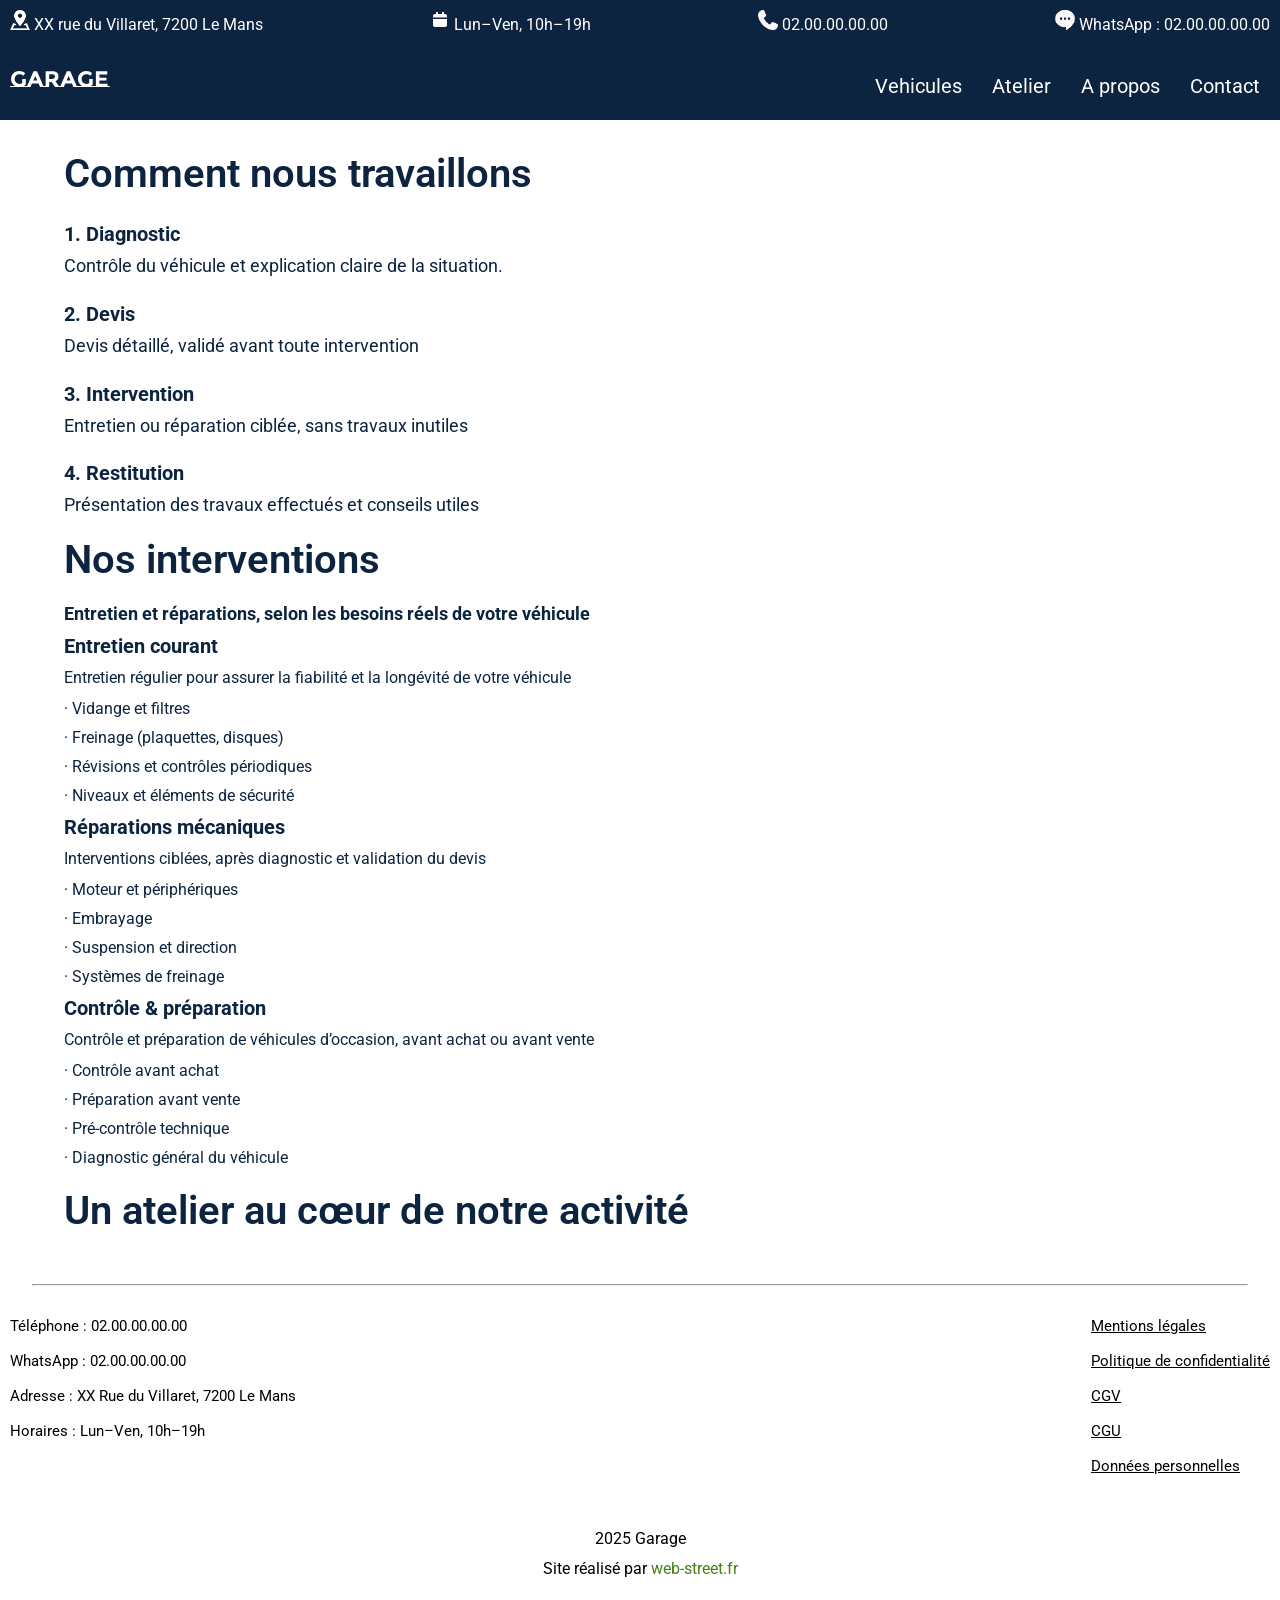
==== atelier.html @ 235ccef5 "Add files via upload" ====
<!DOCTYPE html>

<html lang="fr">

<head>

    <meta charset="UTF-8">
    <meta name="viewport" content="width=device-width, initial-scale=1.0">

    <link rel="preconnect" href="https://fonts.googleapis.com">
    <link rel="preconnect" href="https://fonts.gstatic.com" crossorigin>
    <link
        href="https://fonts.googleapis.com/css2?family=Inter:ital,opsz,wght@0,14..32,100..900;1,14..32,100..900&family=Roboto:ital,wght@0,100..900;1,100..900&display=swap"
        rel="stylesheet">

    <link rel="stylesheet" href="assets/styles/style.css">

    <title>Document</title>
</head>

<body>

    <div class="wrapper">
        <header class="header" id="main-header">
            <div class="header__contacts-line">
                <div>
                    <img src="assets/img/icons/Address.png" alt="adresse icon" class="header__icon" id="address">
                    <span class="header__text" id="address-text">XX rue du Villaret, 7200 Le Mans</span>
                </div>
                <div>
                    <img src="assets/img/icons/calendar-solid-full.svg" alt="calendrier icon" class="header__icon"
                        id="calendar">
                    <span class="header__text" id="calendar-text"> Lun–Ven, 10h–19h</span>
                </div>
                <div>
                    <img src="assets/img/icons/phone-white.png" alt="téléphone_icon" class="header__icon">
                    <span class="header__text">02.00.00.00.00</span>
                </div>
                <div>
                    <img src="assets/img/icons/Chat Bubble_white.png" alt="whatswpp tchat icon" class="header__icon">
                    <span class="header__text"><span id="whatsapp__text">WhatsApp : </span>02.00.00.00.00</span>
                </div>
            </div>
            <div class="header__menu-line">
                <div class="header__logo">
                    <img class="header__logo-icon" src="assets/img/icons/logo.svg" alt="logo">
                </div>
                <div class="header__burger">
                    <span class="header__burger-bar" id="header__burger-bar-1"></span>
                    <span class="header__burger-bar" id="header__burger-bar-2"></span>
                    <span class="header__burger-bar" id="header__burger-bar-3"></span>
                </div>
                <nav class="header__menu">
                    <list class="header__menu-list">
                        <li class="header__menu-item"><a href="" class="header__menu-link">Vehicules</a></li>
                        <li class="header__menu-item"><a href="" class="header__menu-link">Atelier</a></li>
                        <li class="header__menu-item"><a href="" class="header__menu-link">A propos</a></li>
                        <li class="header__menu-item"><a href="" class="header__menu-link">Contact</a></li>
                    </list>
                </nav>
            </div>
        </header>

        <section class="atelier">
            <h2>Comment nous travaillons</h2>
            <div class="atelier__stages">
                <div>
                    <h3 class="atelier__title">1. Diagnostic</h3>
                    <p>
                        Contrôle du véhicule et explication claire de la situation.
                    </p>
                </div>
                <div>
                    <h3 class="atelier__title">2. Devis</h3>
                    <p>
                        Devis détaillé, validé avant toute intervention
                    </p>
                </div>
                <div>
                    <h3 class="atelier__title">3. Intervention</h3>
                    <p>
                        Entretien ou réparation ciblée, sans travaux inutiles
                    </p>
                </div>
                <div>
                    <h3 class="atelier__title">4. Restitution</h3>
                    <p>
                        Présentation des travaux effectués et conseils utiles
                    </p>
                </div>
            </div>
            <div class="atelier__inreventions">
                <h2>Nos interventions</h2>
                <h4>Entretien et réparations, selon les besoins réels de votre véhicule</h4>

                <h3 class="atelier__title">Entretien courant</h3>
                <p>
                    Entretien régulier pour assurer la fiabilité et la longévité de votre véhicule
                </p>
                <ul>
                    <li>· Vidange et filtres</li>
                    <li>· Freinage (plaquettes, disques)</li>
                    <li>· Révisions et contrôles périodiques</li>
                    <li>· Niveaux et éléments de sécurité</li>
                </ul>

                <h3 class="atelier__title">Réparations mécaniques</h3>
                <p>Interventions ciblées, après diagnostic et validation du devis
                <p>
                <ul>
                    <li>· Moteur et périphériques</li>
                    <li>· Embrayage</li>
                    <li>· Suspension et direction</li>
                    <li>· Systèmes de freinage</li>
                </ul>

                <h3 class="atelier__title">Contrôle & préparation</h3>
                <p>Contrôle et préparation de véhicules d’occasion, avant achat ou avant vente</p>
                <ul>
                    <li>· Contrôle avant achat</li>
                    <li>· Préparation avant vente</li>
                    <li>· Pré-contrôle technique</li>
                    <li>· Diagnostic général du véhicule</li>
                </ul>
            </div>
            <div class="atelier__process">
                <h2>Un atelier au cœur de notre activité</h2>
            </div>
        </section>

        <footer class="footer">
            <hr>
            <div class="footer__upper">
                <ul>
                    <li>Téléphone : 02.00.00.00.00</li>
                    <li>WhatsApp : 02.00.00.00.00</li>
                    <li>Adresse : XX Rue du Villaret, 7200 Le Mans</li>
                    <li>Horaires : Lun–Ven, 10h–19h</li>
                </ul>
                <ul>
                    <li><a href="" class="footer__link">Mentions légales</a></li>
                    <li><a href="" class="footer__link">Politique de confidentialité</a></li>
                    <li><a href="" class="footer__link">CGV</a></li>
                    <li><a href="" class="footer__link">CGU</a></li>
                    <li><a href="" class="footer__link">Données personnelles</a></li>
                </ul>
            </div>
            <div class="footer__bottom">
                <p>2025 Garage</p>
                <p>Site réalisé par <a href="">web-street.fr</a></p>
                </ul>
            </div>
        </footer>
    </div>

    <script src="assets/scripts/script.js" defer></script>

</body>

</html>
---- assets/styles/style.css ----
@import "base/reset.css";
@import "base/variables.css";
@import "base/typography.css";
@import "base/base.css";

@import "layout/wrapper.css";
@import "layout/grid.css";

@import "components/atelier.css";
@import "components/header.css";
@import "components/footer.css";
@import "components/hero.css";
@import "components/cars.css";
@import "components/services.css";
@import "components/search.css";
@import "components/buttons.css";
@import "components/form-controls.css";

@import "utilities/visually-hidden.css";
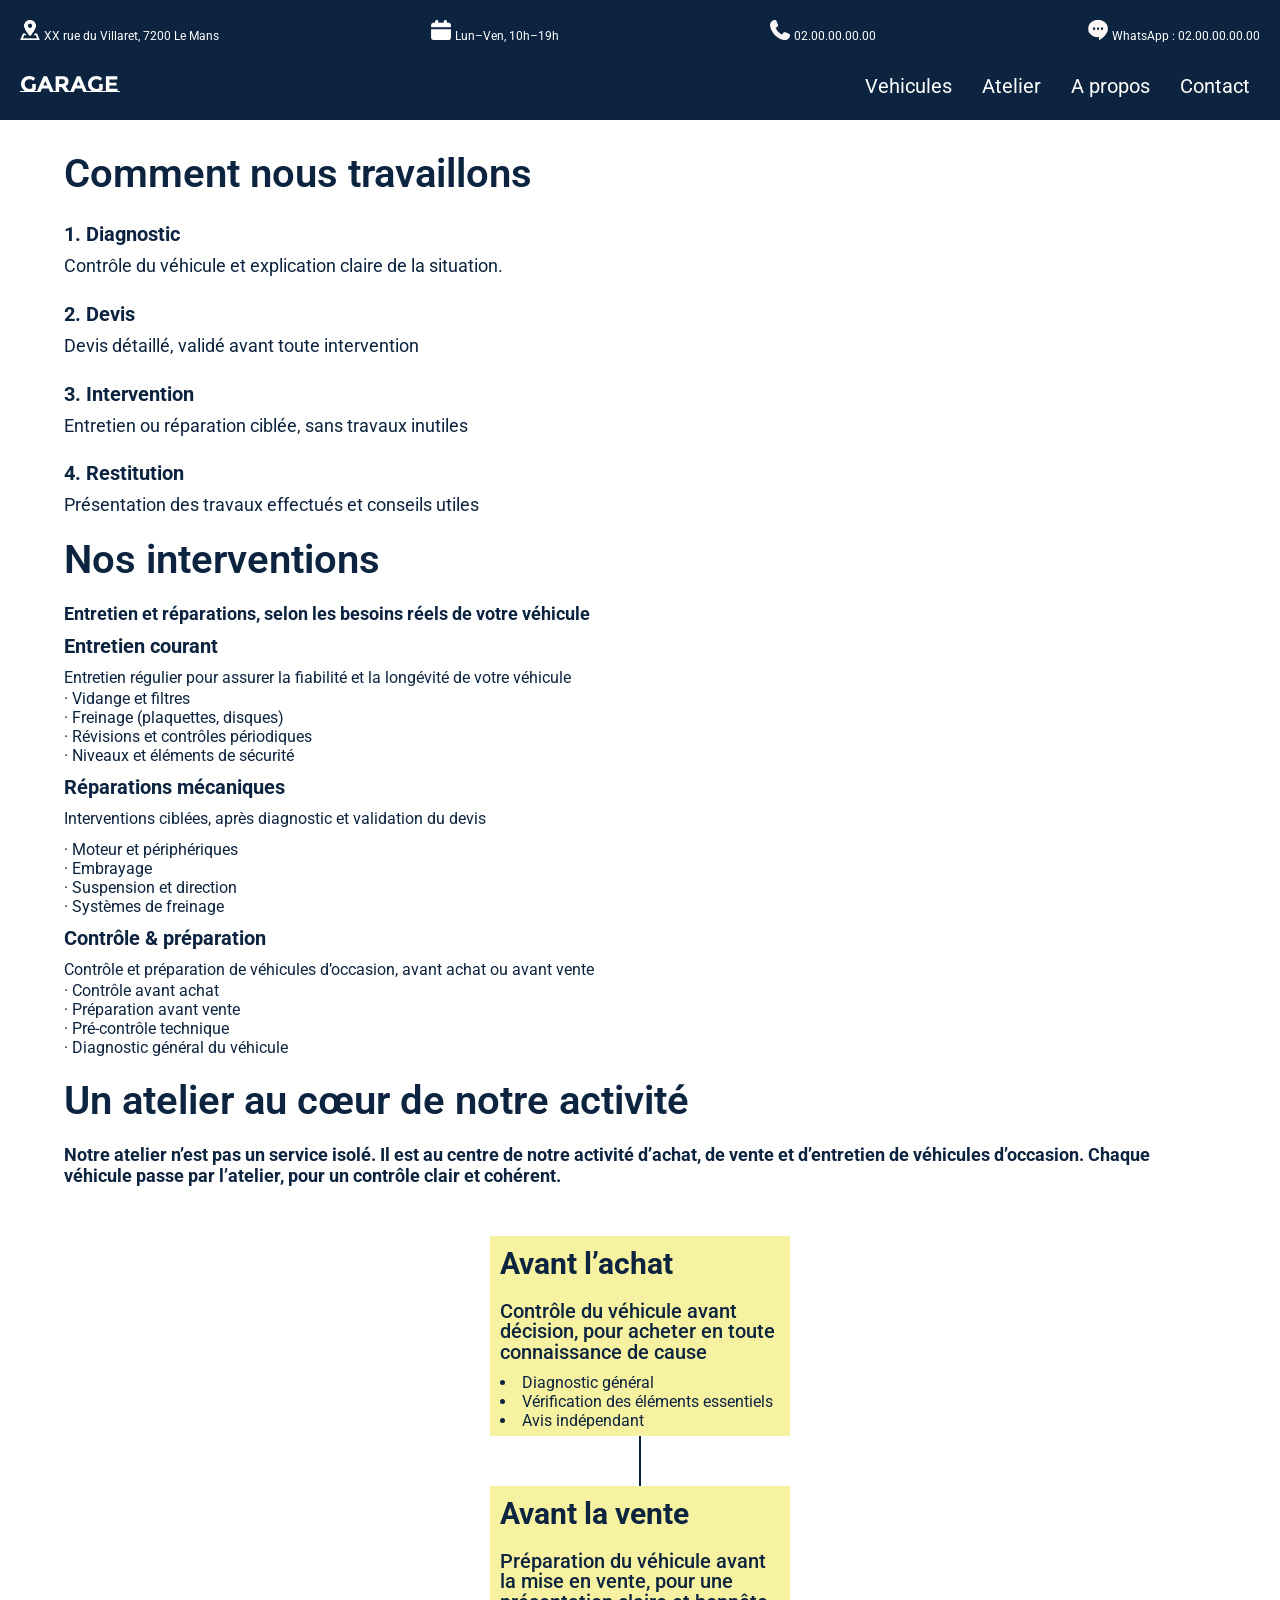
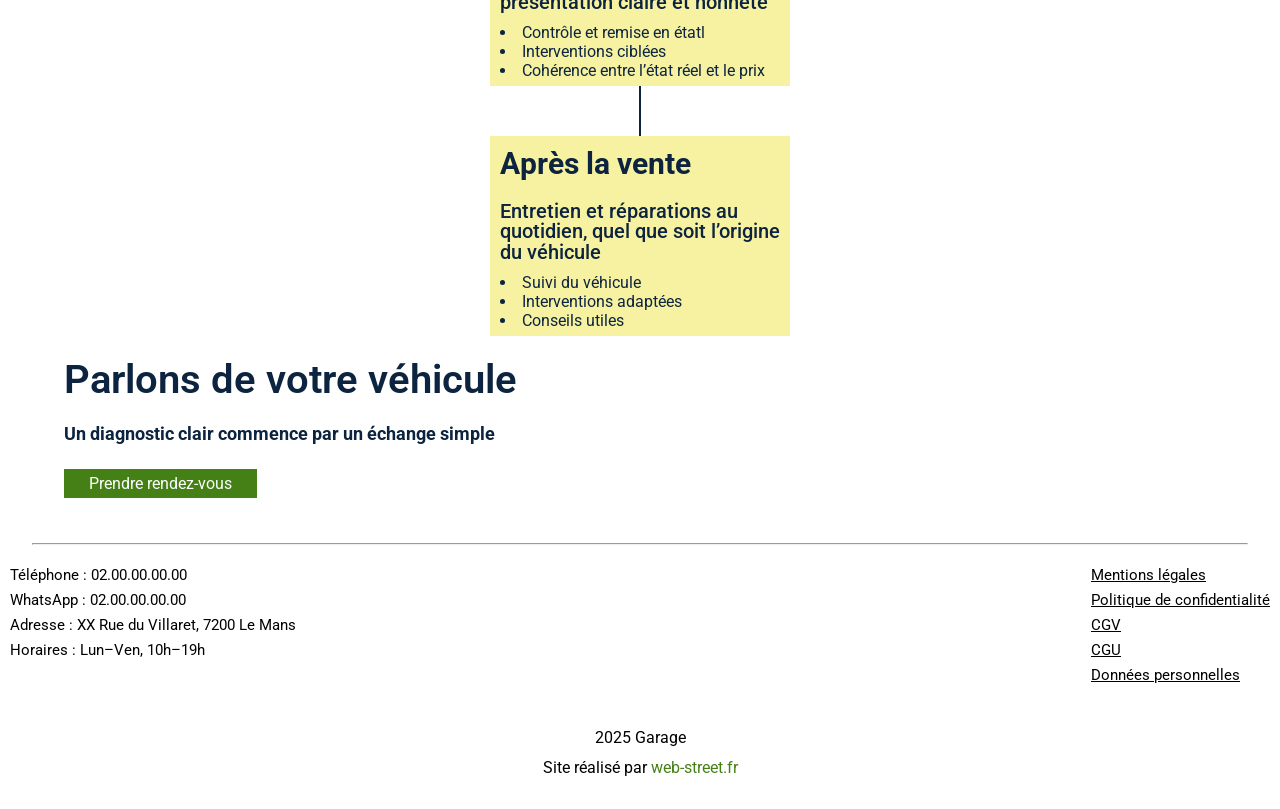
==== commit adae87df: "Add files via upload" ====
--- a/atelier.html
+++ b/atelier.html
@@ -23,22 +23,22 @@
     <div class="wrapper">
         <header class="header" id="main-header">
             <div class="header__contacts-line">
-                <div>
+                <div class="header__contact header__contact-address">
                     <img src="assets/img/icons/Address.png" alt="adresse icon" class="header__icon" id="address">
-                    <span class="header__text" id="address-text">XX rue du Villaret, 7200 Le Mans</span>
-                </div>
-                <div>
-                    <img src="assets/img/icons/calendar-solid-full.svg" alt="calendrier icon" class="header__icon"
+                    <span class="header__text">XX rue du Villaret, 7200 Le Mans</span>
+                </div>
+                <div class="header__contact header__contact-calendar">
+                    <img src="assets/img/icons/calendar-solid-full.png" alt="calendrier icon" class="header__icon"
                         id="calendar">
-                    <span class="header__text" id="calendar-text"> Lun–Ven, 10h–19h</span>
-                </div>
-                <div>
+                    <span class="header__text"> Lun–Ven, 10h–19h</span>
+                </div>
+                <div class="header__contact header__contact-phone">
                     <img src="assets/img/icons/phone-white.png" alt="téléphone_icon" class="header__icon">
                     <span class="header__text">02.00.00.00.00</span>
                 </div>
-                <div>
-                    <img src="assets/img/icons/Chat Bubble_white.png" alt="whatswpp tchat icon" class="header__icon">
-                    <span class="header__text"><span id="whatsapp__text">WhatsApp : </span>02.00.00.00.00</span>
+                <div class="header__contact header__contact-whatsapp">
+                    <img src="assets/img/icons/Chat Bubble_white.png" alt="whatsapp tchat icon" class="header__icon">
+                    <span class="header__text">WhatsApp : 02.00.00.00.00</span>
                 </div>
             </div>
             <div class="header__menu-line">
@@ -51,12 +51,12 @@
                     <span class="header__burger-bar" id="header__burger-bar-3"></span>
                 </div>
                 <nav class="header__menu">
-                    <list class="header__menu-list">
-                        <li class="header__menu-item"><a href="" class="header__menu-link">Vehicules</a></li>
-                        <li class="header__menu-item"><a href="" class="header__menu-link">Atelier</a></li>
-                        <li class="header__menu-item"><a href="" class="header__menu-link">A propos</a></li>
+                    <ul class="header__menu-list">
+                        <li class="header__menu-item"><a href="#cars" class="header__menu-link">Vehicules</a></li>
+                        <li class="header__menu-item"><a href="#services" class="header__menu-link">Atelier</a></li>
+                        <li class="header__menu-item"><a href="#about" class="header__menu-link">A propos</a></li>
                         <li class="header__menu-item"><a href="" class="header__menu-link">Contact</a></li>
-                    </list>
+                    </ul>
                 </nav>
             </div>
         </header>
@@ -125,6 +125,55 @@
             </div>
             <div class="atelier__process">
                 <h2>Un atelier au cœur de notre activité</h2>
+                <h4>
+                    Notre atelier n’est pas un service isolé. Il est au centre de notre activité d’achat, de vente et
+                    d’entretien de véhicules d’occasion. Chaque véhicule passe par l’atelier, pour un contrôle clair et
+                    cohérent.
+                </h4>
+            </div>
+            <div class="atelier__cards">
+                <div class="timeline">
+                    <article class="timeline__card">
+                        <h3>Avant l’achat</h3>
+                        <p>
+                            Contrôle du véhicule avant décision, pour acheter en toute connaissance de cause
+                        </p>
+                        <ol>
+                            <li>Diagnostic général</li>
+                            <li>Vérification des éléments essentiels</li>
+                            <li>Avis indépendant</li>
+                        </ol>
+                    </article>
+                    <article class="timeline__card">
+                        <h3>Avant la vente</h3>
+                        <p>
+                            Préparation du véhicule avant la mise en vente, pour une présentation claire et honnête
+                        </p>
+                        <ol>
+                            <li>Contrôle et remise en étatl</li>
+                            <li>Interventions ciblées</li>
+                            <li>Cohérence entre l’état réel et le prix</li>
+                        </ol>
+                    </article>
+                    <article class="timeline__card">
+                        <h3>Après la vente</h3>
+                        <p>
+                            Entretien et réparations au quotidien, quel que soit l’origine du véhicule
+                        </p>
+                        <ol>
+                            <li>Suivi du véhicule</li>
+                            <li>Interventions adaptées</li>
+                            <li>Conseils utiles</li>
+                        </ol>
+                    </article>
+                </div>
+            </div>
+
+            <div class="atelier__contact">
+                <h2>Parlons de votre véhicule</h2>
+
+                <h4>Un diagnostic clair commence par un échange simple</h4>
+                <a href="#">Prendre rendez-vous</a>
             </div>
         </section>
 
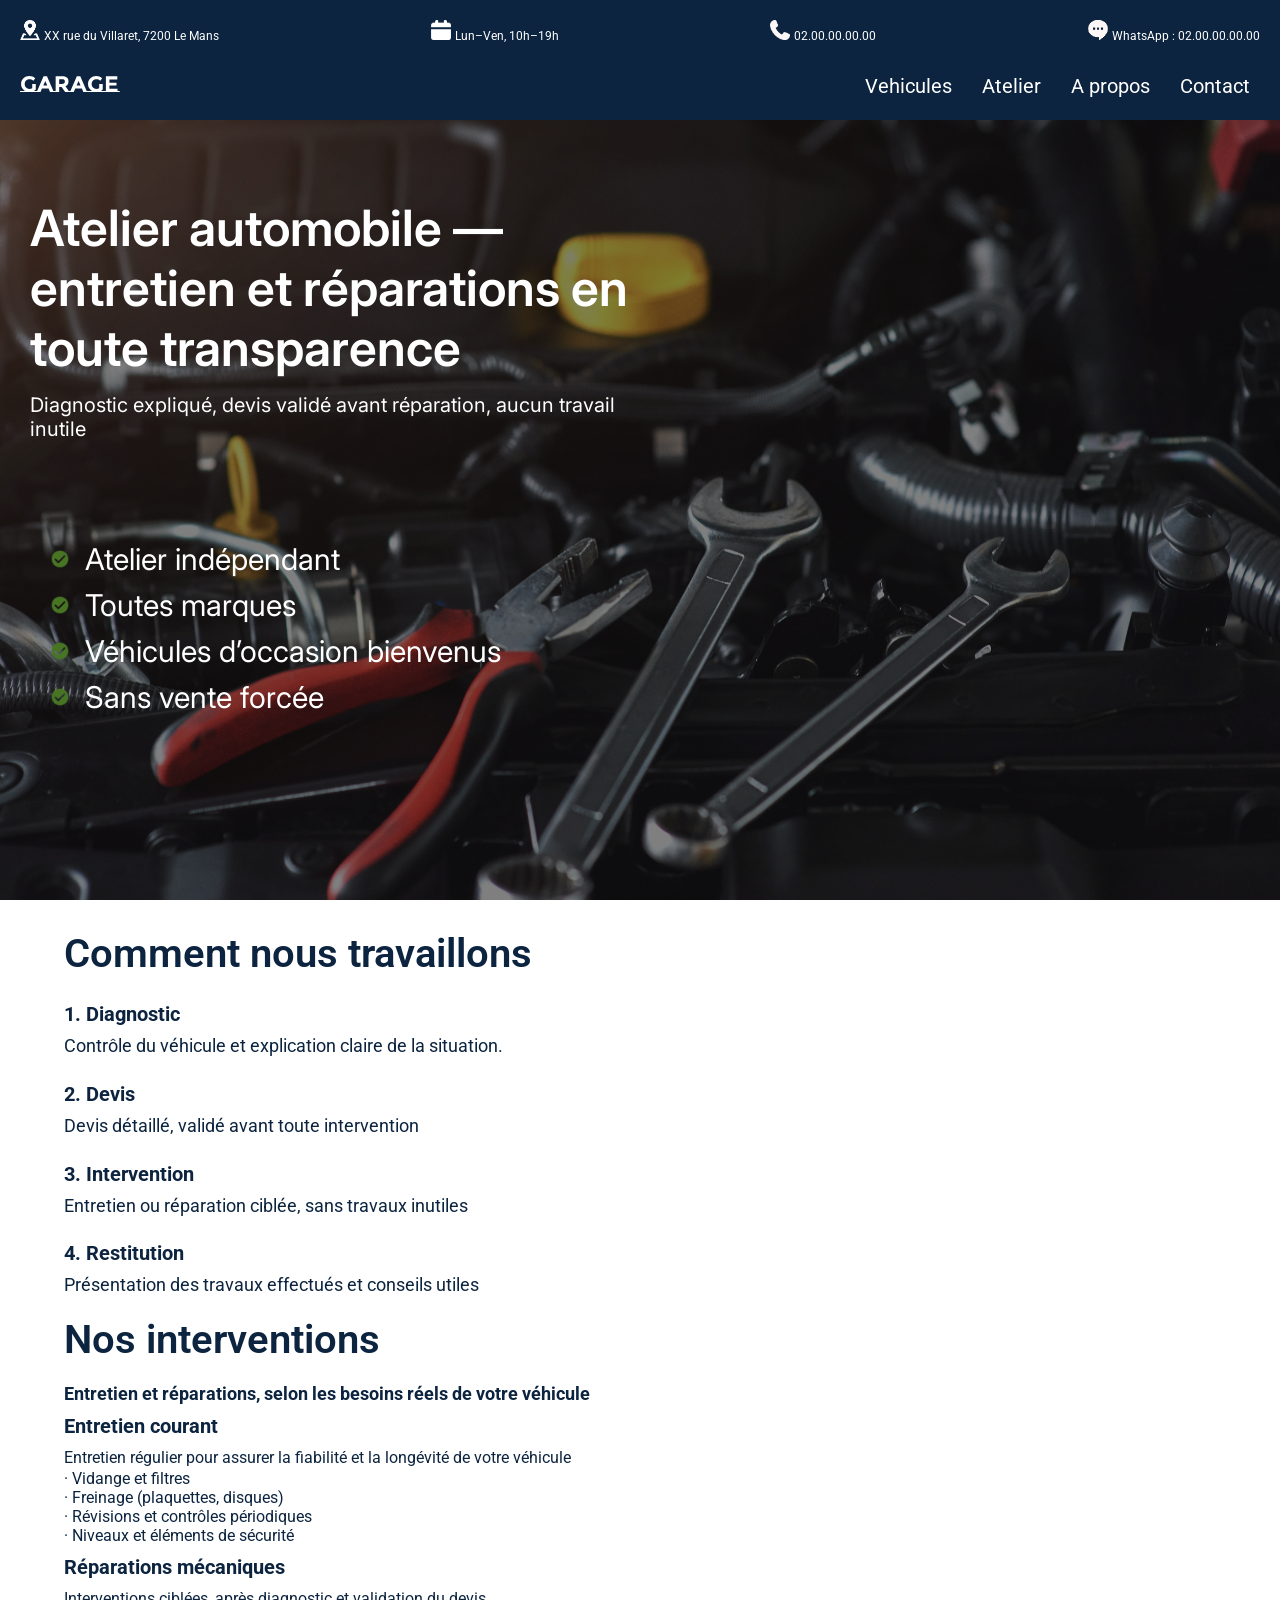
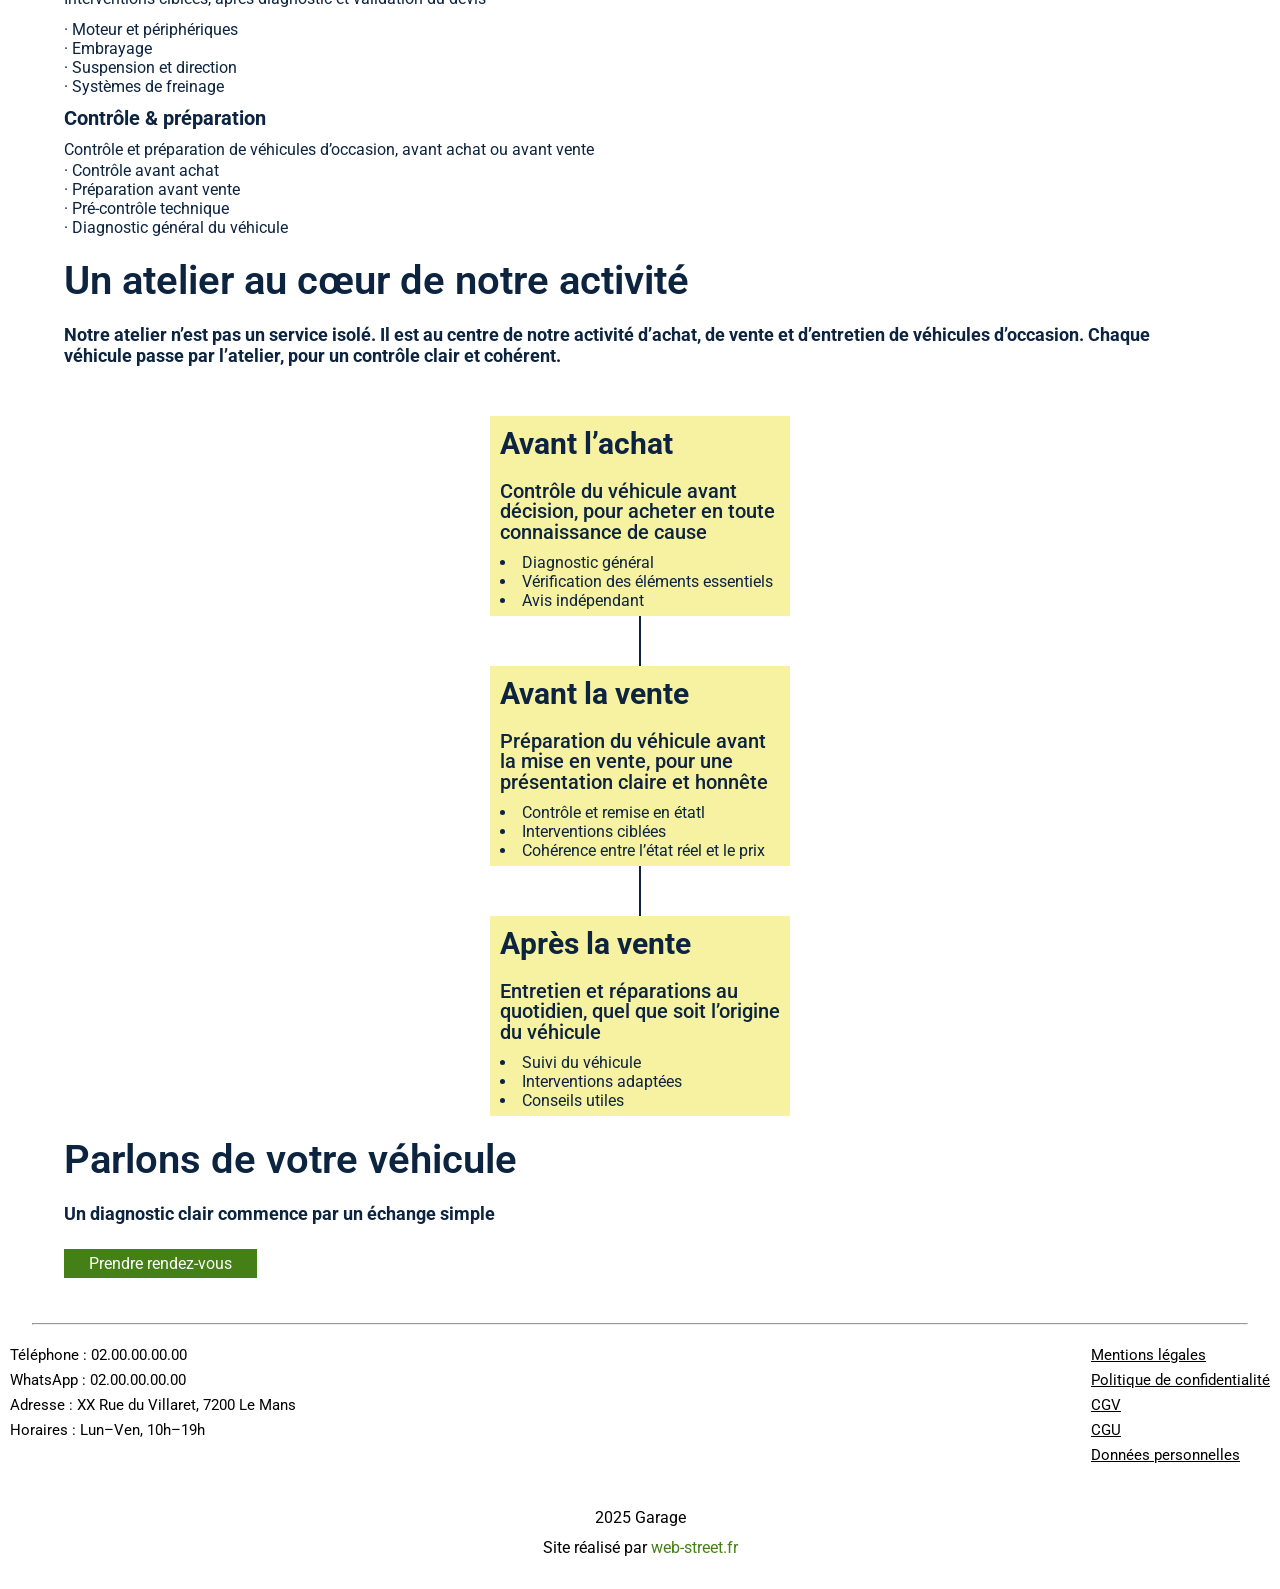
==== commit 065e5897: "Add files via upload" ====
--- a/atelier.html
+++ b/atelier.html
@@ -43,7 +43,7 @@
             </div>
             <div class="header__menu-line">
                 <div class="header__logo">
-                    <img class="header__logo-icon" src="assets/img/icons/logo.svg" alt="logo">
+                    <a href="index.html"><img class="header__logo-icon" src="assets/img/icons/logo.svg" alt="logo"></a>
                 </div>
                 <div class="header__burger">
                     <span class="header__burger-bar" id="header__burger-bar-1"></span>
@@ -52,8 +52,8 @@
                 </div>
                 <nav class="header__menu">
                     <ul class="header__menu-list">
-                        <li class="header__menu-item"><a href="#cars" class="header__menu-link">Vehicules</a></li>
-                        <li class="header__menu-item"><a href="#services" class="header__menu-link">Atelier</a></li>
+                        <li class="header__menu-item"><a href="cars.html" class="header__menu-link">Vehicules</a></li>
+                        <li class="header__menu-item"><a href="services.html" class="header__menu-link">Atelier</a></li>
                         <li class="header__menu-item"><a href="#about" class="header__menu-link">A propos</a></li>
                         <li class="header__menu-item"><a href="" class="header__menu-link">Contact</a></li>
                     </ul>
@@ -61,6 +61,48 @@
             </div>
         </header>
 
+        <div class="heroAtelier">
+            <div class="heroAtelier__overlay">
+
+            </div>
+            <div class="heroAtelier__content">
+                <div class="heroAtelier__text">
+                    <div class="heroAtelier__title">
+                        Atelier automobile — entretien et réparations
+                        en toute transparence
+                    </div>
+                    <div class="heroAtelier__subtitle">Diagnostic expliqué, devis validé avant réparation, aucun
+                        travail
+                        inutile</div>
+                    <div class="heroAtelier__items">
+                        <div>
+                            <div>
+                                <div class="heroAtelier__item">
+                                    <img src="assets/img/icons/Ok.svg" alt="OK">
+                                    Atelier indépendant
+                                </div>
+                                <div class="heroAtelier__item">
+                                    <img src="assets/img/icons/Ok.svg" alt="OK">
+                                    Toutes marques
+                                </div>
+                            </div>
+                        </div>
+                        <div>
+                            <div>
+                                <div class="heroAtelier__item">
+                                    <img src="assets/img/icons/Ok.svg" alt="OK">
+                                    Véhicules d’occasion bienvenus
+                                </div>
+                                <div class="heroAtelier__item">
+                                    <img src="assets/img/icons/Ok.svg" alt="OK">
+                                    Sans vente forcée
+                                </div>
+                            </div>
+                        </div>
+                    </div>
+                </div>
+            </div>
+        </div>
         <section class="atelier">
             <h2>Comment nous travaillons</h2>
             <div class="atelier__stages">
@@ -126,8 +168,10 @@
             <div class="atelier__process">
                 <h2>Un atelier au cœur de notre activité</h2>
                 <h4>
-                    Notre atelier n’est pas un service isolé. Il est au centre de notre activité d’achat, de vente et
-                    d’entretien de véhicules d’occasion. Chaque véhicule passe par l’atelier, pour un contrôle clair et
+                    Notre atelier n’est pas un service isolé. Il est au centre de notre activité d’achat, de
+                    vente et
+                    d’entretien de véhicules d’occasion. Chaque véhicule passe par l’atelier, pour un contrôle
+                    clair et
                     cohérent.
                 </h4>
             </div>
@@ -147,7 +191,8 @@
                     <article class="timeline__card">
                         <h3>Avant la vente</h3>
                         <p>
-                            Préparation du véhicule avant la mise en vente, pour une présentation claire et honnête
+                            Préparation du véhicule avant la mise en vente, pour une présentation claire et
+                            honnête
                         </p>
                         <ol>
                             <li>Contrôle et remise en étatl</li>
@@ -173,7 +218,7 @@
                 <h2>Parlons de votre véhicule</h2>
 
                 <h4>Un diagnostic clair commence par un échange simple</h4>
-                <a href="#">Prendre rendez-vous</a>
+                <a href="#" class="button--link">Prendre rendez-vous</a>
             </div>
         </section>
 
@@ -200,9 +245,9 @@
                 </ul>
             </div>
         </footer>
-    </div>
-
-    <script src="assets/scripts/script.js" defer></script>
+
+
+        <script src="assets/scripts/script.js" defer></script>
 
 </body>
 
--- a/assets/styles/style.css
+++ b/assets/styles/style.css
@@ -7,6 +7,7 @@
 @import "layout/grid.css";
 
 @import "components/atelier.css";
+@import "components/hero-atelier.css";
 @import "components/header.css";
 @import "components/footer.css";
 @import "components/hero.css";
